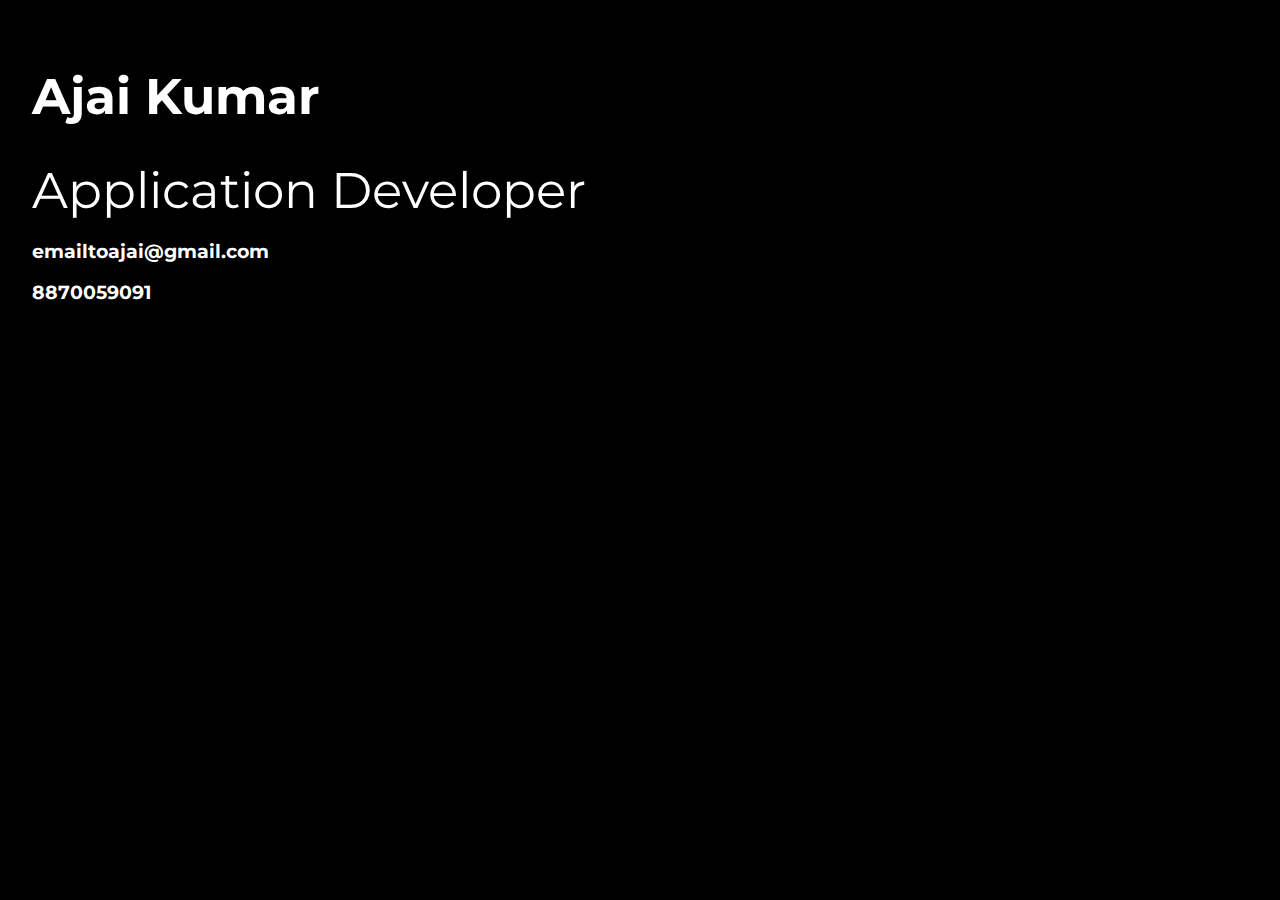
==== contact.html @ 1e63454b "adding contact page" ====
<!DOCTYPE html>
<html lang="en">
<head>
    <meta charset="UTF-8">
    <meta name="viewport" content="width=device-width, initial-scale=1.0">
    <meta http-equiv="X-UA-Compatible" content="ie=edge">
    <title>Document</title>
    <link rel="stylesheet" href="/css/contact.css">

</head>
<body>
    <header class="animation-target">
        <h1>Ajai Kumar</h1>
        <span>Application Developer</span>
    </header>

    <h3 class="animation-target-h3">emailtoajai@gmail.com</h3>
    <h3 class="animation-target-phone" >8870059091</h3>
</body>
</html>
---- css/contact.css ----
@import url('https://fonts.googleapis.com/css?family=Montserrat:400,700');

body{
    background: black;
    font-family: 'Montserrat';
    margin: 0;
    padding: 2em;
}

header{
    padding: 0;
}
h1, span{
    font-size: 50px;
    color: white;
}

h3 {
    color: white;
}

.animation-target-h3 {
    animation: animation 2s 1.5s linear both;
  }

  .animation-target-phone {
    animation: animation 2s 3s linear both;
  }

.animation-target {
    animation: animation 1.5s linear both;
  }
  
  /* Generated with Bounce.js. Edit at https://goo.gl/et2XBk */
  
  @keyframes animation { 
    0% { transform: matrix3d(1, 0, 0, 0, 0, 1, 0, 0, 0, 0, 1, 0, -300, 0, 0, 1); }
    2.92% { transform: matrix3d(1, 0, 0, 0, 0, 1, 0, 0, 0, 0, 1, 0, -135.218, 0, 0, 1); }
    3.37% { transform: matrix3d(1, 0, 0, 0, 0, 1, 0, 0, 0, 0, 1, 0, -114.871, 0, 0, 1); }
    3.47% { transform: matrix3d(1, 0, 0, 0, 0, 1, 0, 0, 0, 0, 1, 0, -110.596, 0, 0, 1); }
    4.58% { transform: matrix3d(2.061, 0, 0, 0, 0, 1, 0, 0, 0, 0, 1, 0, -68.65, 0, 0, 1); }
    5.69% { transform: matrix3d(2.321, 0, 0, 0, 0, 1, 0, 0, 0, 0, 1, 0, -36.551, 0, 0, 1); }
    5.76% { transform: matrix3d(2.32, 0, 0, 0, 0, 1, 0, 0, 0, 0, 1, 0, -34.768, 0, 0, 1); }
    7.41% { transform: matrix3d(1.99, 0, 0, 0, 0, 1, 0, 0, 0, 0, 1, 0, -3.804, 0, 0, 1); }
    7.51% { transform: matrix3d(1.961, 0, 0, 0, 0, 1, 0, 0, 0, 0, 1, 0, -2.454, 0, 0, 1); }
    7.88% { transform: matrix3d(1.771, 0, 0, 0, 0, 1.062, 0, 0, 0, 0, 1, 0, 2.008, 0, 0, 1); }
    8.68% { transform: matrix3d(1.408, 0, 0, 0, 0, 1.181, 0, 0, 0, 0, 1, 0, 9.646, 0, 0, 1); }
    10.03% { transform: matrix3d(0.982, 0, 0, 0, 0, 1.333, 0, 0, 0, 0, 1, 0, 16.853, 0, 0, 1); }
    10.85% { transform: matrix3d(0.822, 0, 0, 0, 0, 1.398, 0, 0, 0, 0, 1, 0, 18.613, 0, 0, 1); }
    11.53% { transform: matrix3d(0.732, 0, 0, 0, 0, 1.439, 0, 0, 0, 0, 1, 0, 18.992, 0, 0, 1); }
    12.22% { transform: matrix3d(0.672, 0, 0, 0, 0, 1.469, 0, 0, 0, 0, 1, 0, 18.618, 0, 0, 1); }
    14.18% { transform: matrix3d(0.612, 0, 0, 0, 0, 1.501, 0, 0, 0, 0, 1, 0, 15.054, 0, 0, 1); }
    14.37% { transform: matrix3d(0.612, 0, 0, 0, 0, 1.501, 0, 0, 0, 0, 1, 0, 14.604, 0, 0, 1); }
    19.23% { transform: matrix3d(0.737, 0, 0, 0, 0, 1.371, 0, 0, 0, 0, 1, 0, 3.855, 0, 0, 1); }
    20.01% { transform: matrix3d(0.763, 0, 0, 0, 0, 1.338, 0, 0, 0, 0, 1, 0, 2.724, 0, 0, 1); }
    23.05% { transform: matrix3d(0.856, 0, 0, 0, 0, 1.211, 0, 0, 0, 0, 1, 0, 0.036, 0, 0, 1); }
    25.75% { transform: matrix3d(0.923, 0, 0, 0, 0, 1.114, 0, 0, 0, 0, 1, 0, -0.709, 0, 0, 1); }
    26.94% { transform: matrix3d(0.947, 0, 0, 0, 0, 1.078, 0, 0, 0, 0, 1, 0, -0.76, 0, 0, 1); }
    31.58% { transform: matrix3d(1.009, 0, 0, 0, 0, 0.987, 0, 0, 0, 0, 1, 0, -0.406, 0, 0, 1); }
    31.73% { transform: matrix3d(1.01, 0, 0, 0, 0, 0.986, 0, 0, 0, 0, 1, 0, -0.392, 0, 0, 1); }
    37.32% { transform: matrix3d(1.029, 0, 0, 0, 0, 0.958, 0, 0, 0, 0, 1, 0, -0.03, 0, 0, 1); }
    38.15% { transform: matrix3d(1.029, 0, 0, 0, 0, 0.958, 0, 0, 0, 0, 1, 0, -0.008, 0, 0, 1); }
    42.35% { transform: matrix3d(1.022, 0, 0, 0, 0, 0.969, 0, 0, 0, 0, 1, 0, 0.03, 0, 0, 1); }
    48.9% { transform: matrix3d(1.007, 0, 0, 0, 0, 0.99, 0, 0, 0, 0, 1, 0, 0.009, 0, 0, 1); }
    57.77% { transform: matrix3d(0.998, 0, 0, 0, 0, 1.003, 0, 0, 0, 0, 1, 0, -0.001, 0, 0, 1); }
    60.47% { transform: matrix3d(0.998, 0, 0, 0, 0, 1.004, 0, 0, 0, 0, 1, 0, -0.001, 0, 0, 1); }
    69.36% { transform: matrix3d(0.999, 0, 0, 0, 0, 1.001, 0, 0, 0, 0, 1, 0, 0, 0, 0, 1); }
    83.61% { transform: matrix3d(1, 0, 0, 0, 0, 1, 0, 0, 0, 0, 1, 0, 0, 0, 0, 1); }
    100% { transform: matrix3d(1, 0, 0, 0, 0, 1, 0, 0, 0, 0, 1, 0, 0, 0, 0, 1); } 
  }
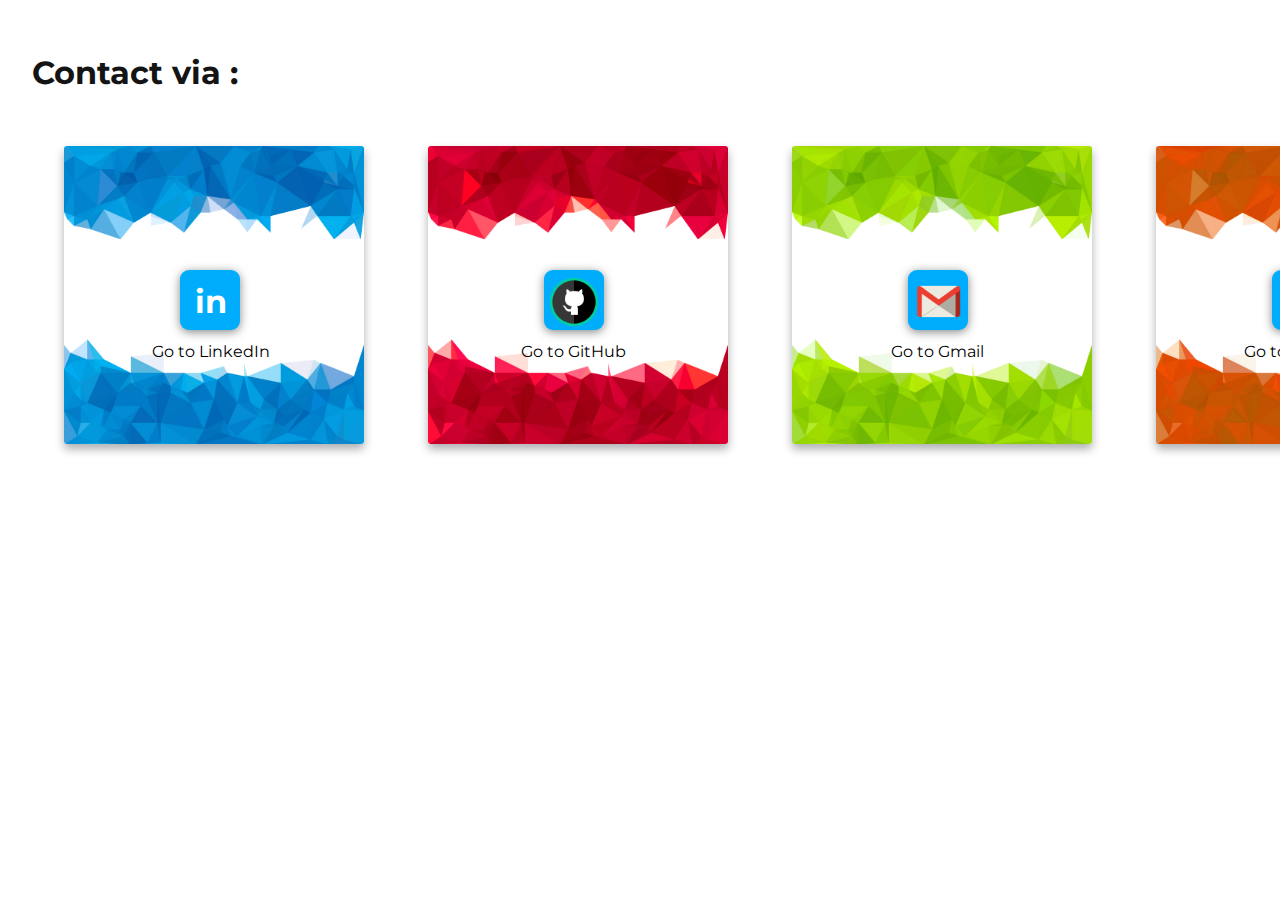
==== commit 5260d39f: "adding contact page" ====
--- a/contact.html
+++ b/contact.html
@@ -6,15 +6,56 @@
     <meta http-equiv="X-UA-Compatible" content="ie=edge">
     <title>Document</title>
     <link rel="stylesheet" href="/css/contact.css">
-
 </head>
 <body>
-    <header class="animation-target">
-        <h1>Ajai Kumar</h1>
-        <span>Application Developer</span>
+    <header>
+        <h1>Contact via :</h1>
     </header>
 
-    <h3 class="animation-target-h3">emailtoajai@gmail.com</h3>
-    <h3 class="animation-target-phone" >8870059091</h3>
+    <div class="container flex flex-nowrap overflow-auto flex-items">
+        <article id="article1">
+            <a href="https://www.linkedin.com/in/iamajai/">
+                    
+                    <img class="borders" src="/images/squares/bluelayout.png" width="300px;">
+                    <div class="badge">
+                        <h1 class="logo">in</h1>
+                    </div>   
+                    <p class="para">Go to LinkedIn</p>
+            </a>
+        </article>
+
+        
+        <article>
+            <a href="https://github.com/ajai1">
+                <img class="borders" src="/images/squares/redLayout.png" width="300px;">
+                <div class="badge">
+                    <img src="images/github.png" width="48px;" style="margin-left:0%; margin-top:12%;">
+                </div>
+                <p class="para" style="margin-left:1.25%;">Go to GitHub</p>
+        </a> 
+        </article>
+
+        <article>
+            <a href="https://mail.google.com/mail/u/0/">
+                    <img class="borders" src="/images/squares/greenLayout.png" width="300px;">
+                    <div class="badge">
+                        <img src="images/gmail.png" width="45px;" style="margin-left:0%; margin-top:12%;">
+                    </div>
+                    <p class="para" style="margin-left:3%;">Go to Gmail</p>
+            </a>
+        </article>
+
+                
+        <article>
+            <a href="https://www.facebook.com/ajai.kumar.77">
+                    <img class="borders" src="/images/squares/orangeLayout.png" width="300px;">
+                    <div class="badge">
+                        <h1 class="logo">fb</h1>
+                    </div>
+                    <p class="para">Go to FaceBook</p>
+            </a>
+        </article>
+
+    </div>
 </body>
 </html>--- a/css/contact.css
+++ b/css/contact.css
@@ -1,72 +1,92 @@
 @import url('https://fonts.googleapis.com/css?family=Montserrat:400,700');
 
 body{
-    background: black;
+    background: rgb(255, 255, 255);
     font-family: 'Montserrat';
     margin: 0;
     padding: 2em;
+    color: rgb(20, 20, 20);
 }
 
-header{
-    padding: 0;
-}
-h1, span{
-    font-size: 50px;
-    color: white;
+div{
+    display: flex;
+    display: -webkit-flex;
+    -webkit-align-content: center;
+    align-content: center;
+    flex-wrap: nowrap;
+    text-align: center;
+    justify-content: flex-start;
+    align-self: center;
 }
 
-h3 {
+
+article{
+    padding: 2em;    
+    justify-content: center!important;
+}
+.logo{
+    font-size: 2em;
     color: white;
+    display: block;
+    margin-block-start: 1em;
+    margin-block-end: 1em;
+    margin-inline-start: 0px;
+    margin-inline-end: 0px;
+    position: absolute;
+    top: -20px;
+    left: 25%;
+    z-index: 2;
+}
+.para{
+    color: rgb(0, 0, 0);
+    display: block;
+    position: absolute;
+    top: 58%;
+    left: 33%;
 }
 
-.animation-target-h3 {
-    animation: animation 2s 1.5s linear both;
-  }
 
-  .animation-target-phone {
-    animation: animation 2s 3s linear both;
-  }
+article:hover{
+    transform: scaleX(1.03) scaleY(1.03);
+    transition: top .15s ease-in, .12s ease-in;
+    transition-property: top,;
+    transition-duration: 0.15s, 0.12s;
+    transition-timing-function: ease-in, ease-in;
+}
 
-.animation-target {
-    animation: animation 1.5s linear both;
-  }
-  
-  /* Generated with Bounce.js. Edit at https://goo.gl/et2XBk */
-  
-  @keyframes animation { 
-    0% { transform: matrix3d(1, 0, 0, 0, 0, 1, 0, 0, 0, 0, 1, 0, -300, 0, 0, 1); }
-    2.92% { transform: matrix3d(1, 0, 0, 0, 0, 1, 0, 0, 0, 0, 1, 0, -135.218, 0, 0, 1); }
-    3.37% { transform: matrix3d(1, 0, 0, 0, 0, 1, 0, 0, 0, 0, 1, 0, -114.871, 0, 0, 1); }
-    3.47% { transform: matrix3d(1, 0, 0, 0, 0, 1, 0, 0, 0, 0, 1, 0, -110.596, 0, 0, 1); }
-    4.58% { transform: matrix3d(2.061, 0, 0, 0, 0, 1, 0, 0, 0, 0, 1, 0, -68.65, 0, 0, 1); }
-    5.69% { transform: matrix3d(2.321, 0, 0, 0, 0, 1, 0, 0, 0, 0, 1, 0, -36.551, 0, 0, 1); }
-    5.76% { transform: matrix3d(2.32, 0, 0, 0, 0, 1, 0, 0, 0, 0, 1, 0, -34.768, 0, 0, 1); }
-    7.41% { transform: matrix3d(1.99, 0, 0, 0, 0, 1, 0, 0, 0, 0, 1, 0, -3.804, 0, 0, 1); }
-    7.51% { transform: matrix3d(1.961, 0, 0, 0, 0, 1, 0, 0, 0, 0, 1, 0, -2.454, 0, 0, 1); }
-    7.88% { transform: matrix3d(1.771, 0, 0, 0, 0, 1.062, 0, 0, 0, 0, 1, 0, 2.008, 0, 0, 1); }
-    8.68% { transform: matrix3d(1.408, 0, 0, 0, 0, 1.181, 0, 0, 0, 0, 1, 0, 9.646, 0, 0, 1); }
-    10.03% { transform: matrix3d(0.982, 0, 0, 0, 0, 1.333, 0, 0, 0, 0, 1, 0, 16.853, 0, 0, 1); }
-    10.85% { transform: matrix3d(0.822, 0, 0, 0, 0, 1.398, 0, 0, 0, 0, 1, 0, 18.613, 0, 0, 1); }
-    11.53% { transform: matrix3d(0.732, 0, 0, 0, 0, 1.439, 0, 0, 0, 0, 1, 0, 18.992, 0, 0, 1); }
-    12.22% { transform: matrix3d(0.672, 0, 0, 0, 0, 1.469, 0, 0, 0, 0, 1, 0, 18.618, 0, 0, 1); }
-    14.18% { transform: matrix3d(0.612, 0, 0, 0, 0, 1.501, 0, 0, 0, 0, 1, 0, 15.054, 0, 0, 1); }
-    14.37% { transform: matrix3d(0.612, 0, 0, 0, 0, 1.501, 0, 0, 0, 0, 1, 0, 14.604, 0, 0, 1); }
-    19.23% { transform: matrix3d(0.737, 0, 0, 0, 0, 1.371, 0, 0, 0, 0, 1, 0, 3.855, 0, 0, 1); }
-    20.01% { transform: matrix3d(0.763, 0, 0, 0, 0, 1.338, 0, 0, 0, 0, 1, 0, 2.724, 0, 0, 1); }
-    23.05% { transform: matrix3d(0.856, 0, 0, 0, 0, 1.211, 0, 0, 0, 0, 1, 0, 0.036, 0, 0, 1); }
-    25.75% { transform: matrix3d(0.923, 0, 0, 0, 0, 1.114, 0, 0, 0, 0, 1, 0, -0.709, 0, 0, 1); }
-    26.94% { transform: matrix3d(0.947, 0, 0, 0, 0, 1.078, 0, 0, 0, 0, 1, 0, -0.76, 0, 0, 1); }
-    31.58% { transform: matrix3d(1.009, 0, 0, 0, 0, 0.987, 0, 0, 0, 0, 1, 0, -0.406, 0, 0, 1); }
-    31.73% { transform: matrix3d(1.01, 0, 0, 0, 0, 0.986, 0, 0, 0, 0, 1, 0, -0.392, 0, 0, 1); }
-    37.32% { transform: matrix3d(1.029, 0, 0, 0, 0, 0.958, 0, 0, 0, 0, 1, 0, -0.03, 0, 0, 1); }
-    38.15% { transform: matrix3d(1.029, 0, 0, 0, 0, 0.958, 0, 0, 0, 0, 1, 0, -0.008, 0, 0, 1); }
-    42.35% { transform: matrix3d(1.022, 0, 0, 0, 0, 0.969, 0, 0, 0, 0, 1, 0, 0.03, 0, 0, 1); }
-    48.9% { transform: matrix3d(1.007, 0, 0, 0, 0, 0.99, 0, 0, 0, 0, 1, 0, 0.009, 0, 0, 1); }
-    57.77% { transform: matrix3d(0.998, 0, 0, 0, 0, 1.003, 0, 0, 0, 0, 1, 0, -0.001, 0, 0, 1); }
-    60.47% { transform: matrix3d(0.998, 0, 0, 0, 0, 1.004, 0, 0, 0, 0, 1, 0, -0.001, 0, 0, 1); }
-    69.36% { transform: matrix3d(0.999, 0, 0, 0, 0, 1.001, 0, 0, 0, 0, 1, 0, 0, 0, 0, 1); }
-    83.61% { transform: matrix3d(1, 0, 0, 0, 0, 1, 0, 0, 0, 0, 1, 0, 0, 0, 0, 1); }
-    100% { transform: matrix3d(1, 0, 0, 0, 0, 1, 0, 0, 0, 0, 1, 0, 0, 0, 0, 1); } 
-  }
-  
-  +article:hover .badge{
+    transform: translateY(-5px);
+    transition: top .15s ease-in, .12s ease-in;
+    transition-property: top,;
+    transition-duration: 0.15s, 0.12s;
+    transition-timing-function: ease-in, ease-in;
+    box-shadow: 0 8px 10px  rgba(27, 31, 35, 0.541);
+}
+
+article:not(:hover){
+    transform: scaleX(1) scaleY(1);
+    transition: top .15s ease-in, .12s ease-in;
+    transition-property: top,;
+    transition-duration: 0.15s, 0.12s;
+    transition-timing-function: ease-in, ease-in;
+}
+
+.borders{
+    border-radius: 3px;
+    box-shadow: 0 5px 10px  rgba(27, 31, 35, 0.363);
+}
+
+.badge{
+    background-color: rgb(0, 173, 253);
+    position: absolute;
+    width: 60px;
+    height: 60px;
+    margin: 10px;
+    display: inline-block;
+    transform: translateY(0);
+    top: 40%;
+    left: 38%;
+    border-radius: 15%;
+    box-shadow: 0 2px 10px rgba(27, 31, 35, 0.541);
+}
+
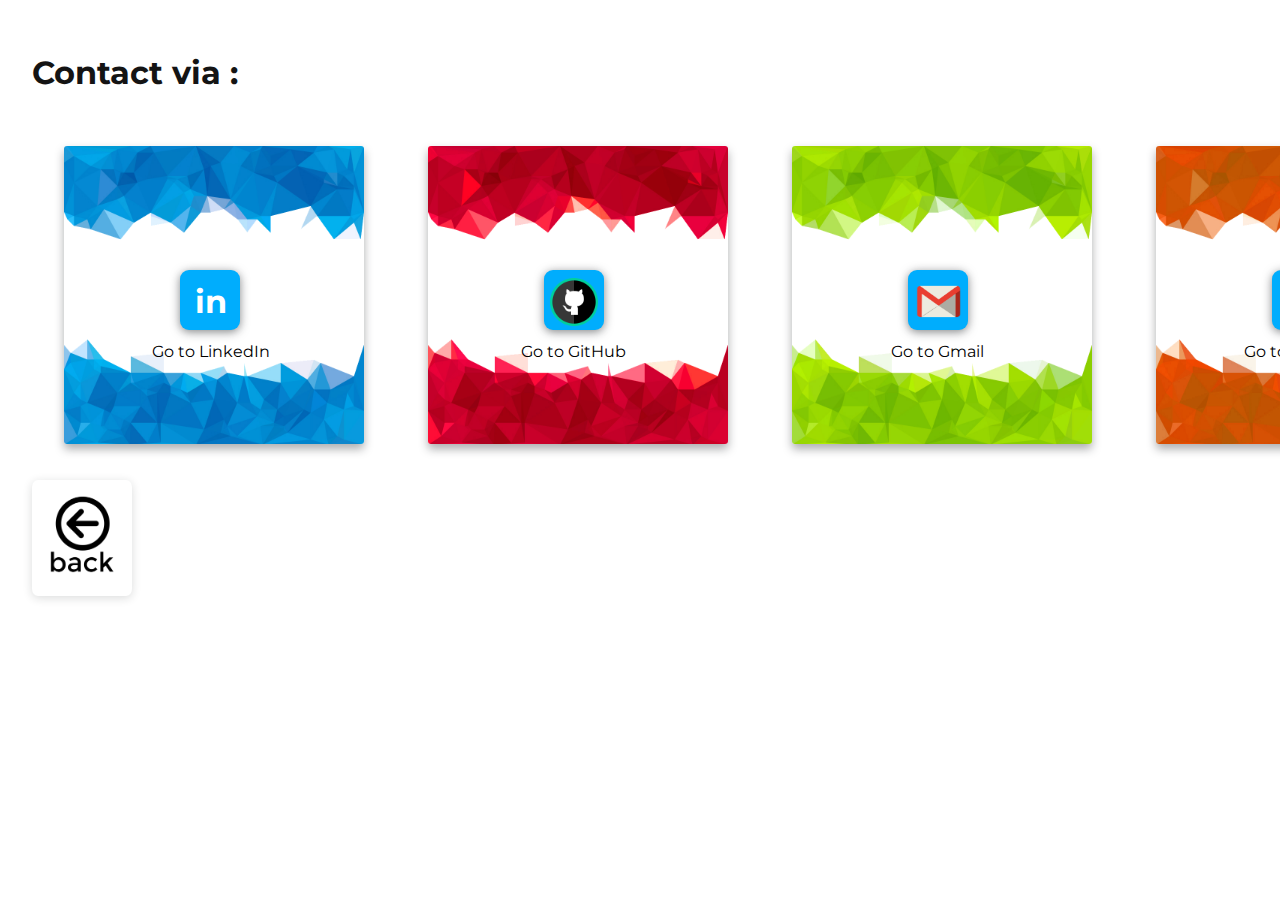
==== commit 4bdef7cf: "adding back button and few changes" ====
--- a/contact.html
+++ b/contact.html
@@ -12,7 +12,7 @@
         <h1>Contact via :</h1>
     </header>
 
-    <div class="container flex flex-nowrap overflow-auto flex-items">
+    <div class="contact container flex flex-nowrap overflow-auto flex-items">
         <article id="article1">
             <a href="https://www.linkedin.com/in/iamajai/">
                     
@@ -23,8 +23,6 @@
                     <p class="para">Go to LinkedIn</p>
             </a>
         </article>
-
-        
         <article>
             <a href="https://github.com/ajai1">
                 <img class="borders" src="/images/squares/redLayout.png" width="300px;">
@@ -34,7 +32,6 @@
                 <p class="para" style="margin-left:1.25%;">Go to GitHub</p>
         </a> 
         </article>
-
         <article>
             <a href="https://mail.google.com/mail/u/0/">
                     <img class="borders" src="/images/squares/greenLayout.png" width="300px;">
@@ -44,8 +41,6 @@
                     <p class="para" style="margin-left:3%;">Go to Gmail</p>
             </a>
         </article>
-
-                
         <article>
             <a href="https://www.facebook.com/ajai.kumar.77">
                     <img class="borders" src="/images/squares/orangeLayout.png" width="300px;">
@@ -55,7 +50,8 @@
                     <p class="para">Go to FaceBook</p>
             </a>
         </article>
-
     </div>
+    <img class="go-back" onclick="openIndex()" src="/images/goBack.png" width="100px;">
+    <script src="/js/contact.js"></script>
 </body>
 </html>--- a/css/contact.css
+++ b/css/contact.css
@@ -90,3 +90,13 @@
     box-shadow: 0 2px 10px rgba(27, 31, 35, 0.541);
 }
 
+.go-back{
+    margin: 0;
+    padding: 0px;
+    border-radius: 6%;
+    box-shadow: 0 2px 10px rgba(27, 31, 35, 0.158);
+}
+
+.go-back:hover{
+    box-shadow: 0 2px 10px rgba(27, 31, 35, 0.445);
+}
